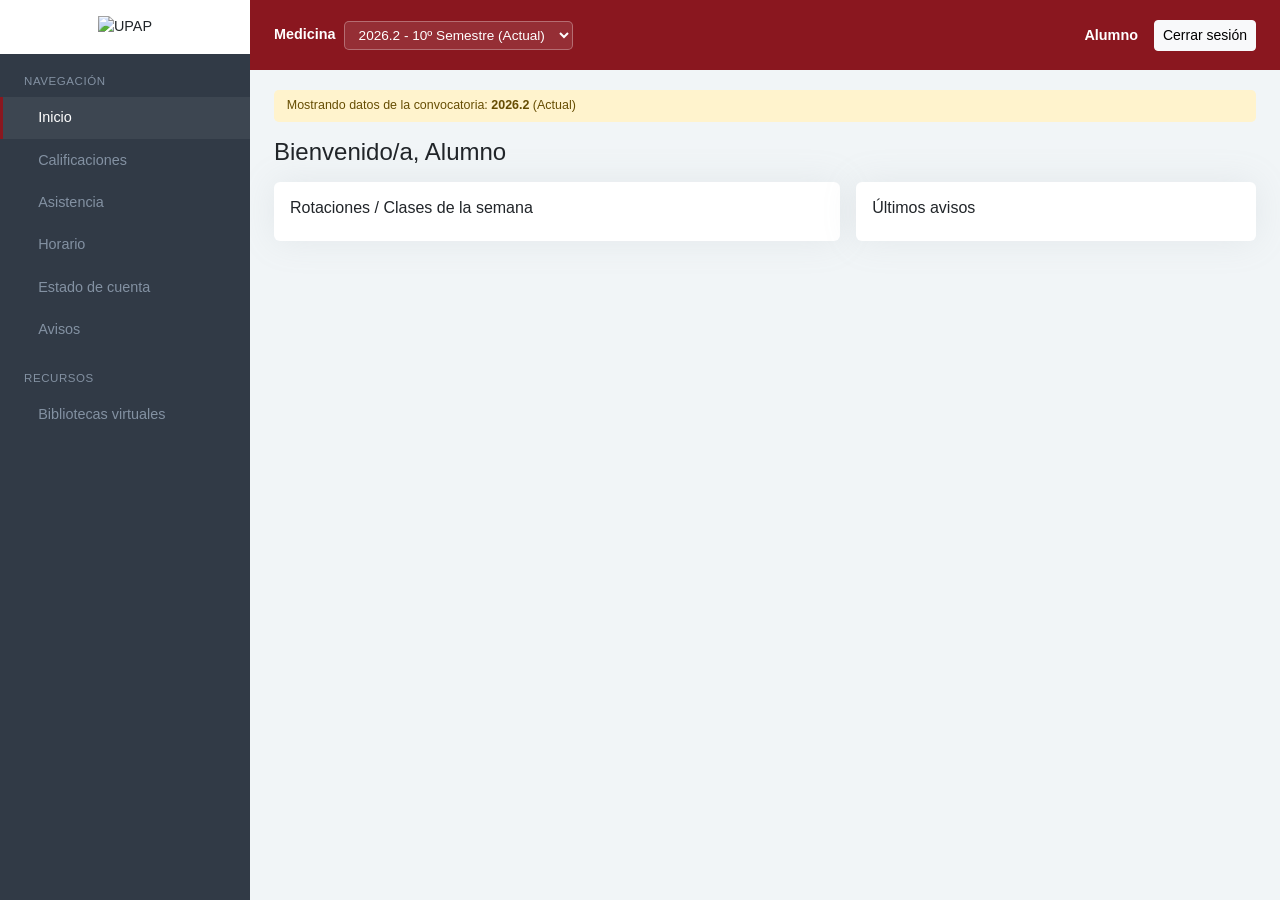
==== alumno.html @ 8f39eaea "first commit" ====
<!DOCTYPE html>
<html lang="es">
<head>
<meta charset="UTF-8">
<meta name="viewport" content="width=device-width, initial-scale=1">
<title>Intranet UPAP | Alumno - Historial Académico</title>
<link href="https://cdn.jsdelivr.net/npm/bootstrap@5.3.2/dist/css/bootstrap.min.css" rel="stylesheet">
<link href="https://cdn.jsdelivr.net/npm/@mdi/font@7.4.47/css/materialdesignicons.min.css" rel="stylesheet">
<script src="https://cdn.jsdelivr.net/npm/@supabase/supabase-js@2"></script>
<style>
:root{--upap:#8a171f;--upap-d:#6a1118;--side:#313a46;--side-t:#8391a2;--bg:#f1f5f7}
body{background:var(--bg);font-family:'Segoe UI',Tahoma,sans-serif;font-size:.9rem}
#side{position:fixed;inset:0 auto 0 0;width:250px;background:var(--side);overflow-y:auto;z-index:1030;transition:transform .2s}
#side .brand{padding:1rem 1.5rem;background:#fff;text-align:center}
#side .brand img{height:44px}
#side .menu-title{color:#8391a2;font-size:.72rem;padding:1.2rem 1.5rem .4rem;text-transform:uppercase;letter-spacing:.05em}
#side a.nav-link{color:var(--side-t);padding:.65rem 1.5rem;display:flex;gap:.7rem;align-items:center;border-left:3px solid transparent}
#side a.nav-link:hover{color:#fff}
#side a.nav-link.active{color:#fff;background:rgba(255,255,255,.06);border-left-color:var(--upap)}
#top{position:fixed;top:0;left:250px;right:0;height:70px;background:var(--upap);z-index:1020;display:flex;align-items:center;padding:0 1.5rem;color:#fff}
#top .btn-link{color:#fff}
main{margin-left:250px;padding:90px 1.5rem 2rem}
.card{border:0;box-shadow:0 0 35px rgba(154,161,171,.15)}
.stat i{font-size:1.9rem;color:var(--upap)}
.stat .n{font-size:1.6rem;font-weight:600}
.view{display:none}.view.on{display:block}
.table thead th{background:#f1f5f7;font-weight:600;white-space:nowrap}
.badge-ok{background:#0acf97}.badge-no{background:#fa5c7c}.badge-wait{background:#ffbc00;color:#313a46}.badge-info{background:#39afd1}
.btn-upap{background:var(--upap);border-color:var(--upap);color:#fff}.btn-upap:hover{background:var(--upap-d);color:#fff}
.tt{min-width:120px}
.ribbon{background:#fff3cd;color:#664d03;border-radius:.3rem;padding:.4rem .8rem;font-size:.78rem}
.sel-conv { background: rgba(255,255,255,0.1); border: 1px solid rgba(255,255,255,0.3); color: #fff; border-radius: 5px; padding: 5px 10px; font-size: 0.85rem; outline: none;}
.sel-conv option { color: #333; }
@media(max-width:991px){#side{transform:translateX(-100%)}#side.open{transform:none}#top,main{left:0;margin-left:0}}
</style>
</head>
<body>
<aside id="side">
  <div class="brand"><img src="https://intranet.upap.edu.py/assets/images/logo.png" alt="UPAP"></div>
  <div class="menu-title">Navegación</div>
  <nav class="nav flex-column">
    <a class="nav-link active" data-v="inicio" href="#inicio"><i class="mdi mdi-view-dashboard-outline"></i>Inicio</a>
    <a class="nav-link" data-v="calificaciones" href="#calificaciones"><i class="mdi mdi-school-outline"></i>Calificaciones</a>
    <a class="nav-link" data-v="asistencia" href="#asistencia"><i class="mdi mdi-calendar-check-outline"></i>Asistencia</a>
    <a class="nav-link" data-v="horario" href="#horario"><i class="mdi mdi-clock-outline"></i>Horario</a>
    <a class="nav-link" data-v="cuenta" href="#cuenta"><i class="mdi mdi-cash-multiple"></i>Estado de cuenta</a>
    <a class="nav-link" data-v="avisos" href="#avisos"><i class="mdi mdi-bell-outline"></i>Avisos</a>
    <div class="menu-title">Recursos</div>
    <a class="nav-link" href="https://cicco.org.py/" target="_blank"><i class="mdi mdi-book-open-variant"></i>Bibliotecas virtuales</a>
  </nav>
</aside>

<header id="top">
  <button class="btn btn-link d-lg-none me-2" id="burger"><i class="mdi mdi-menu fs-3"></i></button>
  
  <!-- SELETOR DE CONVOCATÓRIA (DO 1º AO 10º PERÍODO) -->
  <div class="d-flex align-items-center gap-2">
    <span class="fw-semibold d-none d-md-inline">Medicina</span>
    <select id="selectConvocatoria" class="sel-conv">
      <option value="2026.2" selected>2026.2 - 10º Semestre (Actual)</option>
      <option value="2026.1">2026.1 - 9º Semestre</option>
      <option value="2025.2">2025.2 - 8º Semestre</option>
      <option value="2025.1">2025.1 - 7º Semestre</option>
      <option value="2024.2">2024.2 - 6º Semestre</option>
      <option value="2024.1">2024.1 - 5º Semestre</option>
      <option value="2023.2">2023.2 - 4º Semestre</option>
      <option value="2023.1">2023.1 - 3º Semestre</option>
      <option value="2022.2">2022.2 - 2º Semestre</option>
      <option value="2022.1">2022.1 - 1º Semestre</option>
    </select>
  </div>

  <div class="ms-auto d-flex align-items-center gap-3">
    <span class="text-end lh-sm"><b id="uName">Alumno</b><br><small id="uCi" class="opacity-75"></small></span>
    <button class="btn btn-light btn-sm" id="logout"><i class="mdi mdi-logout"></i> Cerrar sesión</button>
  </div>
</header>

<main>
  <div class="ribbon mb-3" id="ribbonPeriodo"><i class="mdi mdi-information-outline"></i> Mostrando datos de la convocatoria: <b>2026.2</b> (Actual)</div>

  <section id="v-inicio" class="view on">
    <h4 class="mb-3">Bienvenido/a, <span class="uFirst">Alumno</span></h4>
    <div class="row g-3 mb-3" id="stats"></div>
    <div class="row g-3">
      <div class="col-lg-7"><div class="card"><div class="card-body"><h6>Rotaciones / Clases de la semana</h6><div id="hoy"></div></div></div></div>
      <div class="col-lg-5"><div class="card"><div class="card-body"><h6>Últimos avisos</h6><div id="avisosMini"></div></div></div></div>
    </div>
  </section>

  <section id="v-calificaciones" class="view">
    <div class="card"><div class="card-body">
      <h5>Calificaciones</h5>
      <p class="text-muted small">El presente informe es para uso interno de la institución, no tiene valor para terceros.</p>
      <div class="d-flex justify-content-between mb-2 flex-wrap gap-2">
        <label class="small">Mostrar <select id="calLen" class="form-select form-select-sm d-inline-block w-auto"><option>5</option><option selected>10</option><option>25</option></select> registros</label>
        <label class="small">Buscar: <input id="calQ" class="form-control form-control-sm d-inline-block w-auto"></label>
      </div>
      <div class="table-responsive"><table class="table table-hover align-middle mb-2">
        <thead><tr><th>Materia</th><th>Fecha</th><th>Asistencia</th><th>Nota</th><th>Tipo</th></tr></thead>
        <tbody id="calBody"></tbody></table></div>
      <div class="d-flex justify-content-between align-items-center"><small id="calInfo" class="text-muted"></small><div class="btn-group btn-group-sm" id="calPag"></div></div>
    </div></div>
  </section>

  <section id="v-asistencia" class="view">
    <div class="card"><div class="card-body"><h5>Asistencia a Prácticas</h5>
      <div id="asis"></div></div></div>
  </section>

  <section id="v-horario" class="view">
    <div class="card"><div class="card-body"><h5>Horario de Clases</h5>
      <div class="table-responsive"><table class="table table-bordered text-center align-middle">
        <thead><tr><th>Hora</th><th>Lunes</th><th>Martes</th><th>Miércoles</th><th>Jueves</th><th>Viernes</th></tr></thead>
        <tbody id="horBody"></tbody></table></div></div></div>
  </section>

  <section id="v-cuenta" class="view">
    <div class="card"><div class="card-body"><h5>Estado de cuenta</h5>
      <div class="row g-3 mb-3" id="ctaStats"></div>
      <div class="table-responsive"><table class="table table-hover align-middle">
        <thead><tr><th>Concepto</th><th>Vencimiento</th><th class="text-end">Importe (Gs.)</th><th>Estado</th></tr></thead>
        <tbody id="ctaBody"></tbody></table></div></div></div>
  </section>

  <section id="v-avisos" class="view">
    <div class="card"><div class="card-body"><h5>Avisos y Comunicados</h5><div id="avisosFull"></div></div></div>
  </section>
</main>

<script>
/* ---- Sesión ---- */
const sb = window.supabase.createClient(
  'https://udmogmypguwszgnxuyys.supabase.co', 
  'sb_publishable_nxP2KnttwCmuNIm0ObEqRQ_Q9zdy0a_'
);

/* =====================================================================
   HISTORIAL ACADÉMICO COMPLETO (1º AO 10º PERÍODO)
   ===================================================================== */
const DB = {
  '2026.2': { // 10º Semestre (Atual)
    cal: [['Clínica Médica III','2026-09-10',100,5,'Ordinario'],['Clínica Quirúrgica III','2026-09-15',95,4,'Ordinario'],['Pediatría II','2026-09-20',88,5,'Ordinario'],['Oncología II','2026-09-22',92,4,'Ordinario'],['Medicina Tropical','2026-10-02',85,3,'Ordinario']],
    asis: [['Clínica Médica III', 96],['Clínica Quirúrgica III', 91],['Pediatría II', 84],['Oncología II', 88]],
    hor: {'07:00':['Rotación: Clínica Médica','Rotación: Cirugía','Rotación: Pediatría','Rotación: Clínica Médica','Libre'],'10:00':['Clases Teóricas','Oncología II','Medicina Tropical','Oftalmología II','Seminario'],'14:00':['Libre','Práctica Hospitalaria','Libre','Práctica Hospitalaria','Libre']},
    cta: [['Matrícula 5º Año','2026-08-05',1500000,'Pagado'],['Cuota 1','2026-09-10',2000000,'Pagado'],['Cuota 2','2026-10-10',2000000,'Pendiente']],
    avisos: [['Inscripción para el Internado (6º Año)','2026-10-15','El período de solicitud comienza la próxima semana.'],['Vencimiento de Cuota 2','2026-10-10','Recordá regularizar tu pago.']]
  },
  '2026.1': { // 9º Semestre
    cal: [['Fisiopatología Médica IV','2026-03-10',100,4,'Ordinario'],['Radiología e Imagen II','2026-04-15',95,5,'Ordinario'],['Anatomía Patológica III','2026-05-05',90,3,'Ordinario'],['Salud Materno Infantil III','2026-06-20',85,4,'Ordinario']],
    asis: [['Fisiopatología IV', 95],['Radiología II', 100],['Anatomía Patológica III', 82],['Salud Materno Infantil III', 78]],
    hor: {'08:00':['Fisiopatología IV','Radiología II','Anatomía Patológica','Fisiopatología IV','Libre'],'11:00':['Salud Materno Infantil','','Salud Materno Infantil','','Patología Quirúrgica']},
    cta: [['Matrícula 5º Año','2026-02-05',1500000,'Pagado'],['Cuota 1','2026-03-10',2000000,'Pagado'],['Cuota 2','2026-04-10',2000000,'Pagado']],
    avisos: [['Cierre de Actas 2026.1','2026-06-30','Las notas finales ya fueron cargadas.'],['Exámenes Finales','2026-06-25','Consultar calendario.']]
  },
  '2025.2': { // 8º Semestre
    cal: [['Farmacología III','2025-09-10',100,5,'Ordinario'],['Fisiopatología Médica I','2025-10-15',95,4,'Ordinario'],['Radiología e Imagen I','2025-11-05',92,5,'Ordinario'],['Anatomía Patológica I','2025-11-10',88,2,'Ordinario'],['Anatomía Patológica I','2025-12-01',88,4,'Extraordinario']],
    asis: [['Farmacología III', 100],['Fisiopatología I', 92],['Radiología I', 90],['Anatomía Patológica I', 85]],
    hor: {'07:00':['Farmacología III','Fisiopatología I','Radiología I','Farmacología III','Libre'],'09:00':['Anatomía Patológica I','','Anatomía Patológica I','','Fisiopatología I']},
    cta: [['Matrícula 4º Año','2025-07-05',1400000,'Pagado'],['Cuota 1','2025-08-10',1800000,'Pagado'],['Cuota 2','2025-09-10',1800000,'Pagado'],['Cuota 3','2025-10-10',1800000,'Pagado'],['Cuota 4','2025-11-10',1800000,'Pagado']],
    avisos: [['Bienvenidos al 4º Año','2025-07-20','Inicio de clases del nuevo año académico.']]
  },
  '2025.1': { // 7º Semestre
    cal: [['Semiología Médica IV','2025-03-10',100,5,'Ordinario'],['Fisiopatología Médica II','2025-04-15',95,4,'Ordinario'],['Anatomía Patológica II','2025-05-05',92,4,'Ordinario'],['Patología Quirúrgica I','2025-06-10',88,4,'Ordinario']],
    asis: [['Semiología IV', 100],['Fisiopatología II', 92],['Anatomía Patológica II', 90],['Patología Quirúrgica I', 85]],
    hor: {'07:00':['Semiología IV','Fisiopatología II','Anatomía Patológica II','Patología Quirúrgica I','Libre'],'10:00':['','Semiología IV','','Semiología IV','']},
    cta: [['Matrícula 4º Año','2025-02-05',1400000,'Pagado'],['Cuota 1','2025-03-10',1800000,'Pagado'],['Cuota 2','2025-04-10',1800000,'Pagado'],['Cuota 3','2025-05-10',1800000,'Pagado'],['Cuota 4','2025-06-10',1800000,'Pagado']],
    avisos: [['Inicio de semestre','2025-02-20','Cronograma de evaluaciones disponible.']]
  },
  '2024.2': { // 6º Semestre
    cal: [['Semiología Médica I','2024-09-10',100,5,'Ordinario'],['Farmacología I','2024-10-15',95,4,'Ordinario'],['Radiología General','2024-11-05',92,4,'Ordinario'],['Microbiología IV','2024-11-20',88,4,'Ordinario']],
    asis: [['Semiología I', 98],['Farmacología I', 94],['Radiología General', 88],['Microbiología IV', 80]],
    hor: {'08:00':['Semiología I','Farmacología I','Radiología General','Microbiología IV','Libre'],'11:00':['','Semiología I','','Farmacología I','']},
    cta: [['Matrícula 3º Año','2024-07-05',1300000,'Pagado'],['Cuota 1','2024-08-10',1700000,'Pagado'],['Cuota 2','2024-09-10',1700000,'Pagado'],['Cuota 3','2024-10-10',1700000,'Pagado']],
    avisos: [['Prácticas Hospitalarias','2024-08-15','Asignación de guardias en el Hospital de Clínicas.']]
  },
  '2024.1': { // 5º Semestre
    cal: [['Fisiología Humana V','2024-03-10',100,4,'Ordinario'],['Bioquímica II','2024-04-15',95,5,'Ordinario'],['Fisioterapia II','2024-05-05',92,4,'Ordinario'],['Historia de la Medicina','2024-06-10',100,5,'Ordinario']],
    asis: [['Fisiología V', 95],['Bioquímica II', 90],['Fisioterapia II', 92],['Historia de la Medicina', 100]],
    hor: {'07:00':['Fisiología V','Bioquímica II','Fisioterapia II','Historia de la Medicina','Libre'],'09:00':['','Fisiología V','','Bioquímica II','']},
    cta: [['Matrícula 3º Año','2024-02-05',1300000,'Pagado'],['Cuota 1','2024-03-10',1700000,'Pagado'],['Cuota 2','2024-04-10',1700000,'Pagado'],['Cuota 3','2024-05-10',1700000,'Pagado']],
    avisos: [['Bienvenidos al 3º Año','2024-02-20','Inicio de clases.']]
  },
  '2023.2': { // 4º Semestre
    cal: [['Microbiología IV','2023-09-10',100,4,'Ordinario'],['Fisiología Humana IV','2023-10-15',95,5,'Ordinario'],['Biofísica II','2023-11-05',92,4,'Ordinario'],['Medicina Familiar','2023-11-20',88,4,'Ordinario']],
    asis: [['Microbiología IV', 100],['Fisiología IV', 92],['Biofísica II', 88],['Medicina Familiar', 95]],
    hor: {'08:00':['Microbiología IV','Fisiología IV','Biofísica II','Medicina Familiar','Libre'],'10:00':['','Microbiología IV','','Fisiología IV','']},
    cta: [['Matrícula 2º Año','2023-07-05',1200000,'Pagado'],['Cuota 1','2023-08-10',1600000,'Pagado'],['Cuota 2','2023-09-10',1600000,'Pagado'],['Cuota 3','2023-10-10',1600000,'Pagado']],
    avisos: [['Actualización de datos','2023-08-01','Completar formulario de salud.']]
  },
  '2023.1': { // 3º Semestre
    cal: [['Anatomía Humana III','2023-03-10',100,5,'Ordinario'],['Histología IV','2023-04-15',95,4,'Ordinario'],['Bioquímica I','2023-05-05',92,4,'Ordinario'],['Fisiología Humana I','2023-06-10',88,3,'Ordinario']],
    asis: [['Anatomía III', 95],['Histología IV', 90],['Bioquímica I', 85],['Fisiología I', 88]],
    hor: {'07:00':['Anatomía III','Histología IV','Bioquímica I','Fisiología I','Libre'],'09:00':['','Anatomía III','','Histología IV','']},
    cta: [['Matrícula 2º Año','2023-02-05',1200000,'Pagado'],['Cuota 1','2023-03-10',1600000,'Pagado'],['Cuota 2','2023-04-10',1600000,'Pagado'],['Cuota 3','2023-05-10',1600000,'Pagado']],
    avisos: [['Inicio del 2º Año','2023-02-20','Bienvenidos.']]
  },
  '2022.2': { // 2º Semestre
    cal: [['Anatomía Humana II','2022-09-10',100,4,'Ordinario'],['Histología II','2022-10-15',95,5,'Ordinario'],['Química General II','2022-11-05',92,4,'Ordinario'],['Psicología General','2022-11-20',100,5,'Ordinario']],
    asis: [['Anatomía II', 90],['Histología II', 95],['Química II', 88],['Psicología', 100]],
    hor: {'08:00':['Anatomía II','Histología II','Química II','Psicología','Libre'],'10:00':['','Anatomía II','','Histología II','']},
    cta: [['Matrícula 1º Año','2022-07-05',1000000,'Pagado'],['Cuota 1','2022-08-10',1500000,'Pagado'],['Cuota 2','2022-09-10',1500000,'Pagado'],['Cuota 3','2022-10-10',1500000,'Pagado']],
    avisos: [['Resultados Primer Semestre','2022-07-15','Consultar calificaciones.']]
  },
  '2022.1': { // 1º Semestre
    cal: [['Anatomía Humana I','2022-03-10',100,4,'Ordinario'],['Histología I','2022-04-15',95,4,'Ordinario'],['Química General I','2022-05-05',92,3,'Ordinario'],['Metodología de la Investigación','2022-06-10',100,5,'Ordinario']],
    asis: [['Anatomía I', 95],['Histología I', 90],['Química I', 80],['Metodología', 100]],
    hor: {'07:00':['Anatomía I','Histología I','Química I','Metodología','Libre'],'09:00':['','Anatomía I','','Histología I','']},
    cta: [['Matrícula 1º Año','2022-02-05',1000000,'Pagado'],['Cuota 1','2022-03-10',1500000,'Pagado'],['Cuota 2','2022-04-10',1500000,'Pagado'],['Cuota 3','2022-05-10',1500000,'Pagado']],
    avisos: [['Bienvenidos a la UPAP','2022-02-20','Inicio de clases para la carrera de Medicina.']]
  }
};

let currentData = DB['2026.2']; // Começa no período atual
const fmt=n=>n.toLocaleString('es-PY'), fd=d=>d.split('-').reverse().join('/');
const $=id=>document.getElementById(id);

/* ---- Navegação ---- */
function show(v){
  if(!document.getElementById('v-'+v)) v='inicio';
  document.querySelectorAll('.view').forEach(e=>e.classList.toggle('on',e.id==='v-'+v));
  document.querySelectorAll('#side a[data-v]').forEach(a=>a.classList.toggle('active',a.dataset.v===v));
  $('side').classList.remove('open');
}
window.addEventListener('hashchange',()=>show(location.hash.slice(1)));
$('burger').onclick=()=>$('side').classList.toggle('open');

/* ---- Renderizações Dinâmicas ---- */
let page=1;
function renderCal(){
  const q=$('calQ').value.toLowerCase(), len=+$('calLen').value;
  const rows=currentData.cal.filter(r=>r[0].toLowerCase().includes(q));
  const pages=Math.max(1,Math.ceil(rows.length/len)); page=Math.min(page,pages);
  const s=(page-1)*len, cur=rows.slice(s,s+len);
  $('calBody').innerHTML=cur.map(r=>`<tr><td>${r[0]}</td><td>${fd(r[1])}</td><td>${r[2]}%</td>
    <td><span class="badge ${r[3]>=2?'badge-ok':'badge-no'}">${r[3]}</span></td><td>${r[4]}</td></tr>`).join('')
    ||'<tr><td colspan="5" class="text-center text-muted">Sin resultados</td></tr>';
  $('calInfo').textContent=`Mostrando ${rows.length?s+1:0} a ${s+cur.length} de ${rows.length} registros`;
  $('calPag').innerHTML=Array.from({length:pages},(_,i)=>`<button class="btn ${i+1===page?'btn-upap':'btn-outline-secondary'}" data-p="${i+1}">${i+1}</button>`).join('');
  $('calPag').querySelectorAll('button').forEach(b=>b.onclick=()=>{page=+b.dataset.p;renderCal()});
}

function renderAll() {
  // 1. Stats e Início
  const prom = currentData.cal.length ? (currentData.cal.reduce((a,r)=>a+r[3],0)/currentData.cal.length).toFixed(1) : '0.0';
  const asi = currentData.asis.length ? Math.round(currentData.asis.reduce((a,r)=>a+r[1],0)/currentData.asis.length) : 0;
  const pend = currentData.cta.filter(r=>r[3]==='Pendiente').reduce((a,r)=>a+r[2],0);
  
  const st=(i,n,l)=>`<div class="col-6 col-lg-3"><div class="card stat"><div class="card-body d-flex align-items-center gap-3"><i class="mdi ${i}"></i><div><div class="n">${n}</div><div class="text-muted small">${l}</div></div></div></div></div>`;
  $('stats').innerHTML=st('mdi-star-outline',prom,'Promedio')+st('mdi-calendar-check-outline',asi+'%','Asistencia')+st('mdi-book-education-outline',currentData.asis.length,'Materias')+st('mdi-cash',fmt(pend),'Saldo pendiente');
  
  $('hoy').innerHTML=Object.entries(currentData.hor).map(([h,d])=>d[0]&&d[0]!=='Libre'?`<div class="d-flex gap-3 py-2 border-bottom"><b class="tt">${h}</b><span>${d[0]}</span></div>`:'').join('');
  $('avisosMini').innerHTML=currentData.avisos.slice(0,2).map(a=>`<div class="mb-2"><b>${a[0]}</b><br><small class="text-muted">${fd(a[1])}</small></div>`).join('');
  
  // 2. Asistencia
  $('asis').innerHTML=currentData.asis.map(([m,p])=>`<div class="mb-3"><div class="d-flex justify-content-between"><span>${m}</span><b>${p}%</b></div>
    <div class="progress" style="height:8px"><div class="progress-bar ${p<75?'bg-danger':'bg-success'}" style="width:${p}%"></div></div></div>`).join('');
  
  // 3. Horário
  $('horBody').innerHTML=Object.entries(currentData.hor).map(([h,d])=>`<tr><th>${h}</th>${d.map(x=>`<td>${x||'<span class="text-muted">-</span>'}</td>`).join('')}</tr>`).join('');
  
  // 4. Conta
  const tot=currentData.cta.reduce((a,r)=>a+r[2],0), pag=tot-pend;
  $('ctaStats').innerHTML=st('mdi-cash-check',fmt(pag),'Pagado (Gs.)')+st('mdi-cash-clock',fmt(pend),'Pendiente (Gs.)');
  $('ctaBody').innerHTML=currentData.cta.map(r=>`<tr><td>${r[0]}</td><td>${fd(r[1])}</td><td class="text-end">${fmt(r[2])}</td>
    <td><span class="badge ${r[3]==='Pagado'?'badge-ok':'badge-wait'}">${r[3]}</span></td></tr>`).join('');
    
  // 5. Avisos
  $('avisosFull').innerHTML=currentData.avisos.map(a=>`<div class="border-bottom py-3"><b>${a[0]}</b> <small class="text-muted ms-2">${fd(a[1])}</small><p class="mb-0">${a[2]}</p></div>`).join('');
  
  // 6. Calificações
  renderCal();
}

/* ---- Eventos ---- */
$('calQ').oninput=()=>{page=1;renderCal()};$('calLen').onchange=()=>{page=1;renderCal()};

// Evento do Seletor de Convocatória
$('selectConvocatoria').onchange = (e) => {
  const periodo = e.target.value;
  currentData = DB[periodo];
  
  // Atualiza a faixa de aviso amarela
  const isCurrent = periodo === '2026.2';
  $('ribbonPeriodo').innerHTML = `<i class="mdi mdi-information-outline"></i> Mostrando datos de la convocatoria: <b>${periodo}</b> ${isCurrent ? '(Actual)' : '(Histórico)'}`;
  
  // Re-renderiza todos os dados
  renderAll();
};

/* ---- Inicialização ---- */
(async()=>{
  try{
    const {data:{session}}=await sb.auth.getSession();
    if(!session){location.replace('index.html');return;}
    const ci=(session.user.email||'').split('@')[0];
    $('uCi').textContent='CI '+ci; $('uName').textContent='Alumno '+ci;
    document.querySelectorAll('.uFirst').forEach(e=>e.textContent='alumno/a');
    
    renderAll();
    show(location.hash.slice(1));
  }catch(e){location.replace('index.html');}
})();
$('logout').onclick=async()=>{await sb.auth.signOut();location.replace('index.html');};
</script>
</body>
</html>
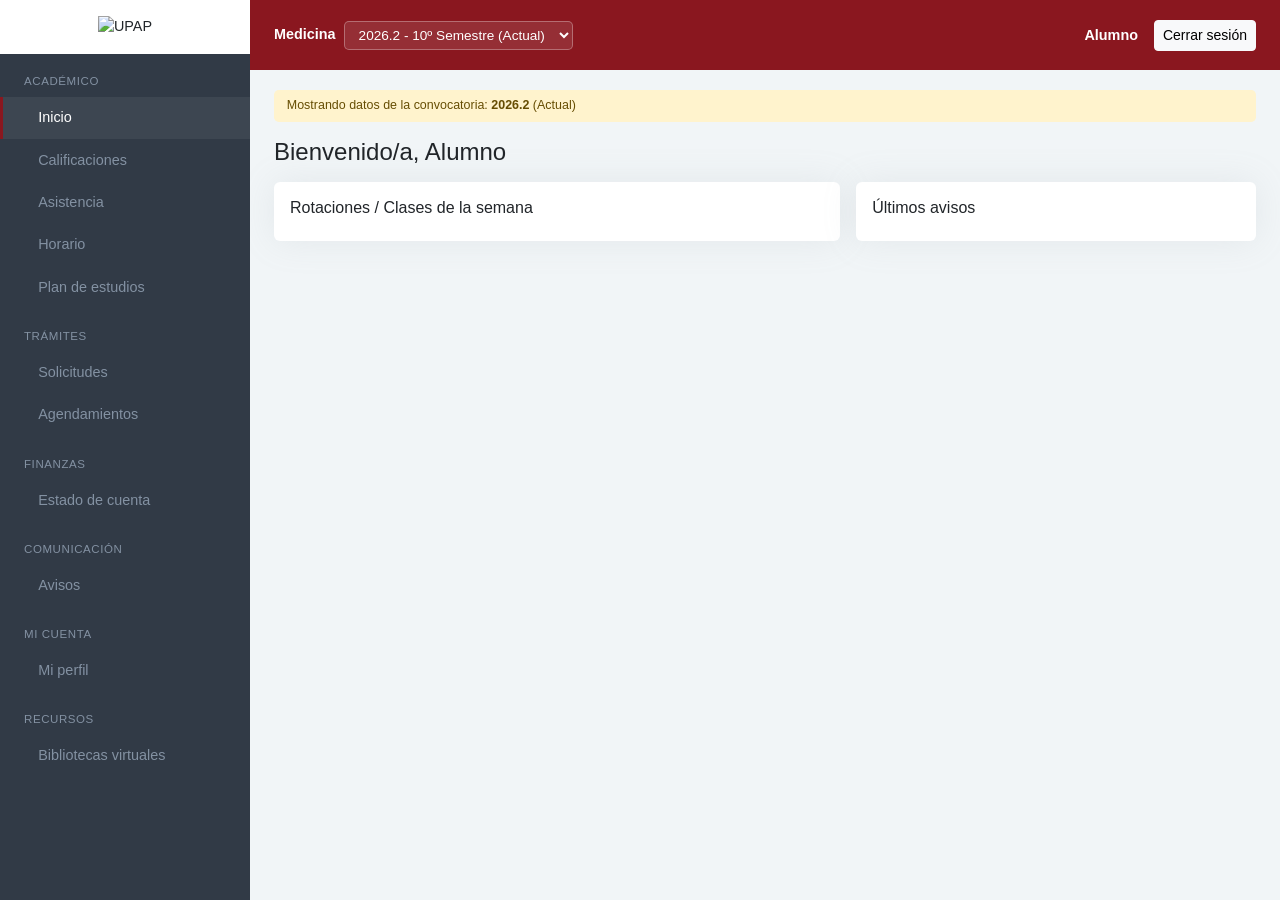
==== commit 19a27c50: "atualização" ====
--- a/alumno.html
+++ b/alumno.html
@@ -28,24 +28,53 @@
 .badge-ok{background:#0acf97}.badge-no{background:#fa5c7c}.badge-wait{background:#ffbc00;color:#313a46}.badge-info{background:#39afd1}
 .btn-upap{background:var(--upap);border-color:var(--upap);color:#fff}.btn-upap:hover{background:var(--upap-d);color:#fff}
 .tt{min-width:120px}
+.table td small{font-size:.75rem}
 .ribbon{background:#fff3cd;color:#664d03;border-radius:.3rem;padding:.4rem .8rem;font-size:.78rem}
 .sel-conv { background: rgba(255,255,255,0.1); border: 1px solid rgba(255,255,255,0.3); color: #fff; border-radius: 5px; padding: 5px 10px; font-size: 0.85rem; outline: none;}
 .sel-conv option { color: #333; }
-@media(max-width:991px){#side{transform:translateX(-100%)}#side.open{transform:none}#top,main{left:0;margin-left:0}}
+#side .btn-close{position:absolute;top:50%;right:1rem;transform:translateY(-50%)}
+.side-user{background:rgba(255,255,255,.06);padding:.7rem 1.5rem;color:#fff;line-height:1.3}
+.side-user small{display:block;color:var(--side-t)}
+#backdrop{position:fixed;inset:0;background:rgba(0,0,0,.5);z-index:1025;display:none}
+body.side-open #backdrop{display:block}
+.sel-wrap{min-width:0;flex:1}.sel-conv{max-width:100%;text-overflow:ellipsis}
+.stat .n{white-space:nowrap}
+tr[data-sol]{cursor:pointer}
+a.list-group-item-action b{color:var(--upap)}
+@media(max-width:991px){
+ #side{transform:translateX(-100%);box-shadow:none}#side.open{transform:none;box-shadow:0 0 40px rgba(0,0,0,.4)}
+ #top,main{left:0;margin-left:0}#top{padding:0 .75rem;gap:.5rem}
+ main{padding:84px .85rem 1.5rem}
+}
+@media(max-width:575px){
+ .stat .card-body{padding:.75rem;gap:.5rem!important}.stat i{font-size:1.4rem}
+ .stat .n{font-size:1.1rem}.stat .small{font-size:.72rem}
+ h4{font-size:1.2rem}.card-body{padding:1rem}
+}
 </style>
 </head>
 <body>
+<div id="backdrop"></div>
 <aside id="side">
-  <div class="brand"><img src="https://intranet.upap.edu.py/assets/images/logo.png" alt="UPAP"></div>
-  <div class="menu-title">Navegación</div>
+  <div class="brand position-relative"><img src="https://intranet.upap.edu.py/assets/images/logo.png" alt="UPAP"><button type="button" class="btn-close d-lg-none" id="closeSide" aria-label="Cerrar menú"></button></div>
+  <div class="side-user d-lg-none"><b id="uName2">Alumno</b><small id="uCi2"></small></div>
   <nav class="nav flex-column">
+  <div class="menu-title">Académico</div>
     <a class="nav-link active" data-v="inicio" href="#inicio"><i class="mdi mdi-view-dashboard-outline"></i>Inicio</a>
     <a class="nav-link" data-v="calificaciones" href="#calificaciones"><i class="mdi mdi-school-outline"></i>Calificaciones</a>
     <a class="nav-link" data-v="asistencia" href="#asistencia"><i class="mdi mdi-calendar-check-outline"></i>Asistencia</a>
     <a class="nav-link" data-v="horario" href="#horario"><i class="mdi mdi-clock-outline"></i>Horario</a>
+    <a class="nav-link" data-v="plan" href="#plan"><i class="mdi mdi-timeline-check-outline"></i>Plan de estudios</a>
+  <div class="menu-title">Trámites</div>
+    <a class="nav-link" data-v="solicitudes" href="#solicitudes"><i class="mdi mdi-file-document-edit-outline"></i>Solicitudes</a>
+    <a class="nav-link" data-v="agenda" href="#agenda"><i class="mdi mdi-calendar-clock-outline"></i>Agendamientos</a>
+  <div class="menu-title">Finanzas</div>
     <a class="nav-link" data-v="cuenta" href="#cuenta"><i class="mdi mdi-cash-multiple"></i>Estado de cuenta</a>
+  <div class="menu-title">Comunicación</div>
     <a class="nav-link" data-v="avisos" href="#avisos"><i class="mdi mdi-bell-outline"></i>Avisos</a>
-    <div class="menu-title">Recursos</div>
+  <div class="menu-title">Mi cuenta</div>
+    <a class="nav-link" data-v="perfil" href="#perfil"><i class="mdi mdi-account-circle-outline"></i>Mi perfil</a>
+  <div class="menu-title">Recursos</div>
     <a class="nav-link" href="https://cicco.org.py/" target="_blank"><i class="mdi mdi-book-open-variant"></i>Bibliotecas virtuales</a>
   </nav>
 </aside>
@@ -54,7 +83,7 @@
   <button class="btn btn-link d-lg-none me-2" id="burger"><i class="mdi mdi-menu fs-3"></i></button>
   
   <!-- SELETOR DE CONVOCATÓRIA (DO 1º AO 10º PERÍODO) -->
-  <div class="d-flex align-items-center gap-2">
+  <div class="d-flex align-items-center gap-2 sel-wrap">
     <span class="fw-semibold d-none d-md-inline">Medicina</span>
     <select id="selectConvocatoria" class="sel-conv">
       <option value="2026.2" selected>2026.2 - 10º Semestre (Actual)</option>
@@ -70,9 +99,9 @@
     </select>
   </div>
 
-  <div class="ms-auto d-flex align-items-center gap-3">
-    <span class="text-end lh-sm"><b id="uName">Alumno</b><br><small id="uCi" class="opacity-75"></small></span>
-    <button class="btn btn-light btn-sm" id="logout"><i class="mdi mdi-logout"></i> Cerrar sesión</button>
+  <div class="ms-auto d-flex align-items-center gap-3 flex-shrink-0">
+    <span class="text-end lh-sm d-none d-lg-block"><b id="uName">Alumno</b><br><small id="uCi" class="opacity-75"></small></span>
+    <button class="btn btn-light btn-sm" id="logout" aria-label="Cerrar sesión"><i class="mdi mdi-logout"></i><span class="d-none d-sm-inline"> Cerrar sesión</span></button>
   </div>
 </header>
 
@@ -97,8 +126,9 @@
         <label class="small">Buscar: <input id="calQ" class="form-control form-control-sm d-inline-block w-auto"></label>
       </div>
       <div class="table-responsive"><table class="table table-hover align-middle mb-2">
-        <thead><tr><th>Materia</th><th>Fecha</th><th>Asistencia</th><th>Nota</th><th>Tipo</th></tr></thead>
+        <thead><tr><th>Materia / Profesor</th><th>Asist.</th><th>1er Parcial</th><th>2º Parcial</th><th>Recuperatorio</th><th>Final Ordinario</th><th>Complementario</th><th>Fecha</th><th>Nota</th><th>Situación</th></tr></thead>
         <tbody id="calBody"></tbody></table></div>
+      <p class="text-muted small mb-2">Escala: 1 (0-59%), 2 (60-70%), 3 (71-80%), 4 (81-90%), 5 (91-100%). Nota final = 40% parciales + 60% final. El recuperatorio reemplaza al parcial con puntaje menor a 60; el complementario reemplaza al final ordinario reprobado.</p>
       <div class="d-flex justify-content-between align-items-center"><small id="calInfo" class="text-muted"></small><div class="btn-group btn-group-sm" id="calPag"></div></div>
     </div></div>
   </section>
@@ -119,14 +149,61 @@
     <div class="card"><div class="card-body"><h5>Estado de cuenta</h5>
       <div class="row g-3 mb-3" id="ctaStats"></div>
       <div class="table-responsive"><table class="table table-hover align-middle">
-        <thead><tr><th>Concepto</th><th>Vencimiento</th><th class="text-end">Importe (Gs.)</th><th>Estado</th></tr></thead>
+        <thead><tr><th>Concepto</th><th>Vencimiento</th><th class="text-end">Importe (Gs.)</th><th>Fecha de pago</th><th>Estado</th></tr></thead>
         <tbody id="ctaBody"></tbody></table></div></div></div>
   </section>
 
   <section id="v-avisos" class="view">
     <div class="card"><div class="card-body"><h5>Avisos y Comunicados</h5><div id="avisosFull"></div></div></div>
   </section>
+
+  <section id="v-solicitudes" class="view"><div class="row g-3">
+    <div class="col-lg-5"><div class="card"><div class="card-body">
+      <h5>Nueva solicitud</h5>
+      <div class="mb-2"><label class="form-label" for="solTipo">Tipo de solicitud</label><select id="solTipo" class="form-select"></select></div>
+      <div class="small text-muted mb-2" id="solInfo"></div>
+      <div class="mb-2" id="solMatBox"><label class="form-label" for="solMat">Materia</label><select id="solMat" class="form-select"></select></div>
+      <div class="mb-3"><label class="form-label" for="solObs">Motivo u observación</label><textarea id="solObs" rows="3" class="form-control"></textarea></div>
+      <div id="solMsg"></div>
+      <button class="btn btn-upap w-100" id="solEnviar">Enviar solicitud</button>
+    </div></div></div>
+    <div class="col-lg-7"><div class="card"><div class="card-body">
+      <h5>Mis solicitudes</h5><p class="text-muted small">Tocá una solicitud para ver el detalle.</p>
+      <div class="table-responsive"><table class="table table-hover align-middle mb-0"><thead><tr><th>N°</th><th>Fecha</th><th>Tipo</th><th>Dependencia</th><th>Estado</th></tr></thead><tbody id="solBody"></tbody></table></div>
+    </div></div></div>
+  </div></section>
+
+  <section id="v-agenda" class="view"><div class="row g-3">
+    <div class="col-lg-5"><div class="card"><div class="card-body">
+      <h5>Agendar atención</h5>
+      <div class="mb-2"><label class="form-label" for="agDep">Dependencia</label><select id="agDep" class="form-select"></select></div>
+      <div class="mb-2"><label class="form-label" for="agMot">Motivo</label><select id="agMot" class="form-select"></select></div>
+      <div class="row g-2 mb-2"><div class="col-6"><label class="form-label" for="agFecha">Fecha</label><input type="date" id="agFecha" class="form-control"></div>
+        <div class="col-6"><label class="form-label" for="agHora">Horario</label><select id="agHora" class="form-select"></select></div></div>
+      <div class="mb-2"><label class="form-label" for="agMod">Modalidad</label><select id="agMod" class="form-select"><option>Presencial</option><option>Virtual (videollamada)</option></select></div>
+      <div class="mb-3"><label class="form-label" for="agObs">Observación (opcional)</label><textarea id="agObs" rows="2" class="form-control"></textarea></div>
+      <div id="agMsg"></div>
+      <button class="btn btn-upap w-100" id="agBtn">Confirmar agendamiento</button>
+    </div></div></div>
+    <div class="col-lg-7"><div class="card"><div class="card-body">
+      <h5>Mis agendamientos</h5>
+      <div class="table-responsive"><table class="table align-middle mb-0"><thead><tr><th>Fecha</th><th>Hora</th><th>Dependencia</th><th>Motivo</th><th>Estado</th><th></th></tr></thead><tbody id="agBody"></tbody></table></div>
+    </div></div></div>
+  </div></section>
+
+  <section id="v-plan" class="view"><h5 class="mb-3">Plan de estudios</h5><div id="planBody"></div></section>
+
+  <section id="v-perfil" class="view"><div class="card"><div class="card-body"><h5>Mi perfil</h5>
+    <div class="table-responsive"><table class="table mb-0"><tbody id="perfilBody"></tbody></table></div></div></div></section>
 </main>
+
+<div class="modal fade" id="msgModal" tabindex="-1" aria-hidden="true"><div class="modal-dialog modal-dialog-centered modal-dialog-scrollable modal-fullscreen-sm-down"><div class="modal-content">
+  <div class="modal-header"><div><h5 class="modal-title" id="msgTitle"></h5><small class="text-muted" id="msgDate"></small></div><button type="button" class="btn-close" data-bs-dismiss="modal" aria-label="Cerrar"></button></div>
+  <div class="modal-body"><div id="msgBody" style="white-space:pre-line"></div></div>
+  <div class="modal-footer"><button class="btn btn-upap" data-bs-dismiss="modal">Cerrar</button></div>
+</div></div></div>
+
+<script src="https://cdn.jsdelivr.net/npm/bootstrap@5.3.2/dist/js/bootstrap.bundle.min.js"></script>
 
 <script>
 /* ---- Sesión ---- */
@@ -143,75 +220,132 @@
     cal: [['Clínica Médica III','2026-09-10',100,5,'Ordinario'],['Clínica Quirúrgica III','2026-09-15',95,4,'Ordinario'],['Pediatría II','2026-09-20',88,5,'Ordinario'],['Oncología II','2026-09-22',92,4,'Ordinario'],['Medicina Tropical','2026-10-02',85,3,'Ordinario']],
     asis: [['Clínica Médica III', 96],['Clínica Quirúrgica III', 91],['Pediatría II', 84],['Oncología II', 88]],
     hor: {'07:00':['Rotación: Clínica Médica','Rotación: Cirugía','Rotación: Pediatría','Rotación: Clínica Médica','Libre'],'10:00':['Clases Teóricas','Oncología II','Medicina Tropical','Oftalmología II','Seminario'],'14:00':['Libre','Práctica Hospitalaria','Libre','Práctica Hospitalaria','Libre']},
-    cta: [['Matrícula 5º Año','2026-08-05',1500000,'Pagado'],['Cuota 1','2026-09-10',2000000,'Pagado'],['Cuota 2','2026-10-10',2000000,'Pendiente']],
-    avisos: [['Inscripción para el Internado (6º Año)','2026-10-15','El período de solicitud comienza la próxima semana.'],['Vencimiento de Cuota 2','2026-10-10','Recordá regularizar tu pago.']]
+    avisos: [['Inscripción para el Internado (6º Año)','2026-10-15','El período de solicitud comienza la próxima semana.',`Estimado/a alumno/a:
+
+Se comunica que el período de solicitud de inscripción para el Internado Rotatorio (6º Año) comenzará el lunes 19 de octubre y se extenderá hasta el 30 de octubre de 2026.
+
+Requisitos:
+- Tener aprobadas todas las materias hasta el 5º Año.
+- Estar al día con la Cuenta Corriente.
+- Iniciar la solicitud desde el módulo Solicitudes o presentar la ficha firmada en Secretaría Académica.
+
+Los cupos por hospital se asignarán según el promedio general acumulado. Ante cualquier duda, podés agendar una cita con Secretaría Académica desde el módulo Agendamientos.
+
+Atentamente,
+Secretaría Académica - UPAP`],['Vencimiento de Cuota 10 - Noviembre','2026-11-10','Recordá regularizar tu pago.',`Estimado/a alumno/a:
+
+Te recordamos que la Cuota 10 (Noviembre) venció el 10 de noviembre de 2026. Para poder rendir los exámenes finales es necesario estar al día con la Cuenta Corriente.
+
+Podés consultar tu saldo en Estado de cuenta. Si necesitás un plan de pago o fraccionamiento, iniciá una solicitud a Cuenta Corriente o agendá una atención desde Agendamientos.
+
+Atentamente,
+Cuenta Corriente - UPAP`]]
   },
   '2026.1': { // 9º Semestre
     cal: [['Fisiopatología Médica IV','2026-03-10',100,4,'Ordinario'],['Radiología e Imagen II','2026-04-15',95,5,'Ordinario'],['Anatomía Patológica III','2026-05-05',90,3,'Ordinario'],['Salud Materno Infantil III','2026-06-20',85,4,'Ordinario']],
     asis: [['Fisiopatología IV', 95],['Radiología II', 100],['Anatomía Patológica III', 82],['Salud Materno Infantil III', 78]],
     hor: {'08:00':['Fisiopatología IV','Radiología II','Anatomía Patológica','Fisiopatología IV','Libre'],'11:00':['Salud Materno Infantil','','Salud Materno Infantil','','Patología Quirúrgica']},
-    cta: [['Matrícula 5º Año','2026-02-05',1500000,'Pagado'],['Cuota 1','2026-03-10',2000000,'Pagado'],['Cuota 2','2026-04-10',2000000,'Pagado']],
     avisos: [['Cierre de Actas 2026.1','2026-06-30','Las notas finales ya fueron cargadas.'],['Exámenes Finales','2026-06-25','Consultar calendario.']]
   },
   '2025.2': { // 8º Semestre
     cal: [['Farmacología III','2025-09-10',100,5,'Ordinario'],['Fisiopatología Médica I','2025-10-15',95,4,'Ordinario'],['Radiología e Imagen I','2025-11-05',92,5,'Ordinario'],['Anatomía Patológica I','2025-11-10',88,2,'Ordinario'],['Anatomía Patológica I','2025-12-01',88,4,'Extraordinario']],
     asis: [['Farmacología III', 100],['Fisiopatología I', 92],['Radiología I', 90],['Anatomía Patológica I', 85]],
     hor: {'07:00':['Farmacología III','Fisiopatología I','Radiología I','Farmacología III','Libre'],'09:00':['Anatomía Patológica I','','Anatomía Patológica I','','Fisiopatología I']},
-    cta: [['Matrícula 4º Año','2025-07-05',1400000,'Pagado'],['Cuota 1','2025-08-10',1800000,'Pagado'],['Cuota 2','2025-09-10',1800000,'Pagado'],['Cuota 3','2025-10-10',1800000,'Pagado'],['Cuota 4','2025-11-10',1800000,'Pagado']],
     avisos: [['Bienvenidos al 4º Año','2025-07-20','Inicio de clases del nuevo año académico.']]
   },
   '2025.1': { // 7º Semestre
     cal: [['Semiología Médica IV','2025-03-10',100,5,'Ordinario'],['Fisiopatología Médica II','2025-04-15',95,4,'Ordinario'],['Anatomía Patológica II','2025-05-05',92,4,'Ordinario'],['Patología Quirúrgica I','2025-06-10',88,4,'Ordinario']],
     asis: [['Semiología IV', 100],['Fisiopatología II', 92],['Anatomía Patológica II', 90],['Patología Quirúrgica I', 85]],
     hor: {'07:00':['Semiología IV','Fisiopatología II','Anatomía Patológica II','Patología Quirúrgica I','Libre'],'10:00':['','Semiología IV','','Semiología IV','']},
-    cta: [['Matrícula 4º Año','2025-02-05',1400000,'Pagado'],['Cuota 1','2025-03-10',1800000,'Pagado'],['Cuota 2','2025-04-10',1800000,'Pagado'],['Cuota 3','2025-05-10',1800000,'Pagado'],['Cuota 4','2025-06-10',1800000,'Pagado']],
     avisos: [['Inicio de semestre','2025-02-20','Cronograma de evaluaciones disponible.']]
   },
   '2024.2': { // 6º Semestre
     cal: [['Semiología Médica I','2024-09-10',100,5,'Ordinario'],['Farmacología I','2024-10-15',95,4,'Ordinario'],['Radiología General','2024-11-05',92,4,'Ordinario'],['Microbiología IV','2024-11-20',88,4,'Ordinario']],
     asis: [['Semiología I', 98],['Farmacología I', 94],['Radiología General', 88],['Microbiología IV', 80]],
     hor: {'08:00':['Semiología I','Farmacología I','Radiología General','Microbiología IV','Libre'],'11:00':['','Semiología I','','Farmacología I','']},
-    cta: [['Matrícula 3º Año','2024-07-05',1300000,'Pagado'],['Cuota 1','2024-08-10',1700000,'Pagado'],['Cuota 2','2024-09-10',1700000,'Pagado'],['Cuota 3','2024-10-10',1700000,'Pagado']],
     avisos: [['Prácticas Hospitalarias','2024-08-15','Asignación de guardias en el Hospital de Clínicas.']]
   },
   '2024.1': { // 5º Semestre
     cal: [['Fisiología Humana V','2024-03-10',100,4,'Ordinario'],['Bioquímica II','2024-04-15',95,5,'Ordinario'],['Fisioterapia II','2024-05-05',92,4,'Ordinario'],['Historia de la Medicina','2024-06-10',100,5,'Ordinario']],
     asis: [['Fisiología V', 95],['Bioquímica II', 90],['Fisioterapia II', 92],['Historia de la Medicina', 100]],
     hor: {'07:00':['Fisiología V','Bioquímica II','Fisioterapia II','Historia de la Medicina','Libre'],'09:00':['','Fisiología V','','Bioquímica II','']},
-    cta: [['Matrícula 3º Año','2024-02-05',1300000,'Pagado'],['Cuota 1','2024-03-10',1700000,'Pagado'],['Cuota 2','2024-04-10',1700000,'Pagado'],['Cuota 3','2024-05-10',1700000,'Pagado']],
     avisos: [['Bienvenidos al 3º Año','2024-02-20','Inicio de clases.']]
   },
   '2023.2': { // 4º Semestre
     cal: [['Microbiología IV','2023-09-10',100,4,'Ordinario'],['Fisiología Humana IV','2023-10-15',95,5,'Ordinario'],['Biofísica II','2023-11-05',92,4,'Ordinario'],['Medicina Familiar','2023-11-20',88,4,'Ordinario']],
     asis: [['Microbiología IV', 100],['Fisiología IV', 92],['Biofísica II', 88],['Medicina Familiar', 95]],
     hor: {'08:00':['Microbiología IV','Fisiología IV','Biofísica II','Medicina Familiar','Libre'],'10:00':['','Microbiología IV','','Fisiología IV','']},
-    cta: [['Matrícula 2º Año','2023-07-05',1200000,'Pagado'],['Cuota 1','2023-08-10',1600000,'Pagado'],['Cuota 2','2023-09-10',1600000,'Pagado'],['Cuota 3','2023-10-10',1600000,'Pagado']],
     avisos: [['Actualización de datos','2023-08-01','Completar formulario de salud.']]
   },
   '2023.1': { // 3º Semestre
     cal: [['Anatomía Humana III','2023-03-10',100,5,'Ordinario'],['Histología IV','2023-04-15',95,4,'Ordinario'],['Bioquímica I','2023-05-05',92,4,'Ordinario'],['Fisiología Humana I','2023-06-10',88,3,'Ordinario']],
     asis: [['Anatomía III', 95],['Histología IV', 90],['Bioquímica I', 85],['Fisiología I', 88]],
     hor: {'07:00':['Anatomía III','Histología IV','Bioquímica I','Fisiología I','Libre'],'09:00':['','Anatomía III','','Histología IV','']},
-    cta: [['Matrícula 2º Año','2023-02-05',1200000,'Pagado'],['Cuota 1','2023-03-10',1600000,'Pagado'],['Cuota 2','2023-04-10',1600000,'Pagado'],['Cuota 3','2023-05-10',1600000,'Pagado']],
     avisos: [['Inicio del 2º Año','2023-02-20','Bienvenidos.']]
   },
   '2022.2': { // 2º Semestre
     cal: [['Anatomía Humana II','2022-09-10',100,4,'Ordinario'],['Histología II','2022-10-15',95,5,'Ordinario'],['Química General II','2022-11-05',92,4,'Ordinario'],['Psicología General','2022-11-20',100,5,'Ordinario']],
     asis: [['Anatomía II', 90],['Histología II', 95],['Química II', 88],['Psicología', 100]],
     hor: {'08:00':['Anatomía II','Histología II','Química II','Psicología','Libre'],'10:00':['','Anatomía II','','Histología II','']},
-    cta: [['Matrícula 1º Año','2022-07-05',1000000,'Pagado'],['Cuota 1','2022-08-10',1500000,'Pagado'],['Cuota 2','2022-09-10',1500000,'Pagado'],['Cuota 3','2022-10-10',1500000,'Pagado']],
     avisos: [['Resultados Primer Semestre','2022-07-15','Consultar calificaciones.']]
   },
   '2022.1': { // 1º Semestre
     cal: [['Anatomía Humana I','2022-03-10',100,4,'Ordinario'],['Histología I','2022-04-15',95,4,'Ordinario'],['Química General I','2022-05-05',92,3,'Ordinario'],['Metodología de la Investigación','2022-06-10',100,5,'Ordinario']],
     asis: [['Anatomía I', 95],['Histología I', 90],['Química I', 80],['Metodología', 100]],
     hor: {'07:00':['Anatomía I','Histología I','Química I','Metodología','Libre'],'09:00':['','Anatomía I','','Histología I','']},
-    cta: [['Matrícula 1º Año','2022-02-05',1000000,'Pagado'],['Cuota 1','2022-03-10',1500000,'Pagado'],['Cuota 2','2022-04-10',1500000,'Pagado'],['Cuota 3','2022-05-10',1500000,'Pagado']],
     avisos: [['Bienvenidos a la UPAP','2022-02-20','Inicio de clases para la carrera de Medicina.']]
   }
 };
 
-let currentData = DB['2026.2']; // Começa no período atual
+/* ---- Profesores (ficticios) ---- */
+const PROFS=['Dr. Carlos Benítez','Dra. Liz Giménez','Dr. Marcelo Ortiz','Dra. Patricia Duarte','Dr. Ramón Acosta','Dra. Natalia Villalba','Dr. Gustavo Báez','Dra. Silvia Cabral','Dr. Alberto Fleitas','Dra. Rocío Martínez','Dr. Fabio Romero','Dra. Mirta Samudio','Dr. Julio Cáceres','Dra. Andrea Ferreira','Dr. Héctor Servín','Dra. Lorena Insfrán'];
+const hash=s=>{let h=2166136261;for(const c of s){h^=c.charCodeAt(0);h=Math.imul(h,16777619)}return h>>>0};
+const rng=seed=>()=>{seed|=0;seed=seed+0x6D2B79F5|0;let t=Math.imul(seed^seed>>>15,1|seed);t=t+Math.imul(t^t>>>7,61|t)^t;return((t^t>>>14)>>>0)/4294967296};
+const profDe=m=>PROFS[hash(m.replace(/\s+(I{1,3}|IV|V|VI)$/,''))%PROFS.length];
+
+/* ---- Notas: parciales, recuperatorio, final ordinario, complementario ---- */
+const nota=p=>p<60?1:p<71?2:p<81?3:p<91?4:5;
+const MID={1:52,2:65,3:76,4:86,5:95};
+const cl=x=>Math.max(0,Math.min(100,Math.round(x)));
+function buildRows(per,cal,asis){
+  const by={}; cal.forEach(r=>(by[r[0]]=by[r[0]]||[]).push(r));
+  return Object.entries(by).map(([mat,rs],i)=>{
+    const ord=rs.find(r=>r[4]==='Ordinario'), ext=rs.find(r=>r[4]!=='Ordinario');
+    const N=ext?ext[3]:ord[3], R=rng(hash(per+mat)), jit=k=>(R()*2-1)*k;
+    const T=ext?MID[1]:MID[N]+jit(2), avgP=T+jit(6);
+    let p=[cl(avgP+jit(7))]; p[1]=cl(2*avgP-p[0]);
+    let rec=null;
+    if(ext||(N<=4&&R()<(N<=3?.6:.3))){
+      const w=R()<.5?0:1; p[w]=cl(40+R()*18); p[1-w]=cl(Math.max(T,62)+R()*8);
+      rec=[w+1,cl(60+R()*8)];
+    }
+    const pe=[...p]; if(rec) pe[rec[0]-1]=Math.max(p[rec[0]-1],rec[1]);
+    const fo=cl((T-.4*(pe[0]+pe[1])/2)/.6);
+    const pf=Math.round(.4*(pe[0]+pe[1])/2+.6*fo);
+    const compl=ext?cl(MID[ext[3]]+jit(2)):null;
+    const fin=ext?compl:pf;
+    return {m:mat,prof:profDe(mat),asist:(asis[i]?asis[i][1]:rs[0][2]),p1:p[0],p2:p[1],rec,fo,compl,
+            fecha:(ext||ord)[1],nota:nota(fin)};
+  });
+}
+
+/* ---- Pagos: matrícula en enero, cuota todos los meses (feb-dic) ---- */
+const MATR=[1000000,1200000,1300000,1400000,1500000], CUOTA=[1500000,1600000,1700000,1800000,2000000];
+const MES=['Enero','Febrero','Marzo','Abril','Mayo','Junio','Julio','Agosto','Septiembre','Octubre','Noviembre','Diciembre'];
+function buildCta(per){
+  const [y,sem]=per.split('.').map(Number), a=y-2022, R=rng(hash('cta'+per)), out=[], pad=n=>String(n).padStart(2,'0');
+  const add=(c,mes,imp)=>{
+    const v=`${y}-${pad(mes)}-${mes===1?'05':'10'}`, paid=v<='2026-10-31'; let pago=null;
+    if(paid){const d=new Date(v+'T12:00:00');d.setDate(d.getDate()+Math.floor(R()*8)-2);pago=d.toISOString().slice(0,10)}
+    out.push([c,v,imp,paid?'Pagado':'Pendiente',pago]);
+  };
+  if(sem===1){add(`Matrícula ${a+1}º Año`,1,MATR[a]);for(let m=2;m<=6;m++)add(`Cuota ${m-1} - ${MES[m-1]}`,m,CUOTA[a]);}
+  else for(let m=7;m<=12;m++)add(`Cuota ${m-1} - ${MES[m-1]}`,m,CUOTA[a]);
+  return out;
+}
+Object.entries(DB).forEach(([per,d])=>{d.rows=buildRows(per,d.cal,d.asis);d.cta=buildCta(per);});
+
+let currentData = DB['2026.2'];
 const fmt=n=>n.toLocaleString('es-PY'), fd=d=>d.split('-').reverse().join('/');
 const $=id=>document.getElementById(id);
 
@@ -220,56 +354,159 @@
   if(!document.getElementById('v-'+v)) v='inicio';
   document.querySelectorAll('.view').forEach(e=>e.classList.toggle('on',e.id==='v-'+v));
   document.querySelectorAll('#side a[data-v]').forEach(a=>a.classList.toggle('active',a.dataset.v===v));
-  $('side').classList.remove('open');
+  setSide(false);
 }
 window.addEventListener('hashchange',()=>show(location.hash.slice(1)));
-$('burger').onclick=()=>$('side').classList.toggle('open');
+const setSide=o=>{$('side').classList.toggle('open',o);document.body.classList.toggle('side-open',o)};
+$('burger').onclick=()=>setSide(true);
+$('closeSide').onclick=$('backdrop').onclick=()=>setSide(false);
+document.addEventListener('keydown',e=>{if(e.key==='Escape')setSide(false)});
 
 /* ---- Renderizações Dinâmicas ---- */
 let page=1;
+const dash='<span class="text-muted">-</span>';
+const pc=v=>v==null?dash:`<span class="${v<60?'text-danger':''}">${v}</span>`;
+const pn=v=>v==null?dash:`${pc(v)} <small class="text-muted">(${nota(v)})</small>`;
 function renderCal(){
   const q=$('calQ').value.toLowerCase(), len=+$('calLen').value;
-  const rows=currentData.cal.filter(r=>r[0].toLowerCase().includes(q));
+  const rows=currentData.rows.filter(r=>(r.m+' '+r.prof).toLowerCase().includes(q));
   const pages=Math.max(1,Math.ceil(rows.length/len)); page=Math.min(page,pages);
   const s=(page-1)*len, cur=rows.slice(s,s+len);
-  $('calBody').innerHTML=cur.map(r=>`<tr><td>${r[0]}</td><td>${fd(r[1])}</td><td>${r[2]}%</td>
-    <td><span class="badge ${r[3]>=2?'badge-ok':'badge-no'}">${r[3]}</span></td><td>${r[4]}</td></tr>`).join('')
-    ||'<tr><td colspan="5" class="text-center text-muted">Sin resultados</td></tr>';
+  $('calBody').innerHTML=cur.map(r=>`<tr><td><b>${r.m}</b><br><small class="text-muted">${r.prof}</small></td><td>${r.asist}%</td>
+    <td>${pc(r.p1)}</td><td>${pc(r.p2)}</td><td>${r.rec?pc(r.rec[1])+` <small class="text-muted">(P${r.rec[0]})</small>`:dash}</td>
+    <td>${pn(r.fo)}</td><td>${pn(r.compl)}</td><td>${fd(r.fecha)}</td>
+    <td><span class="badge ${r.nota>=2?'badge-ok':'badge-no'}">${r.nota}</span></td>
+    <td><span class="badge ${r.nota>=2?'badge-ok':'badge-no'}">${r.nota>=2?'Aprobado':'Reprobado'}</span></td></tr>`).join('')
+    ||'<tr><td colspan="10" class="text-center text-muted">Sin resultados</td></tr>';
   $('calInfo').textContent=`Mostrando ${rows.length?s+1:0} a ${s+cur.length} de ${rows.length} registros`;
   $('calPag').innerHTML=Array.from({length:pages},(_,i)=>`<button class="btn ${i+1===page?'btn-upap':'btn-outline-secondary'}" data-p="${i+1}">${i+1}</button>`).join('');
   $('calPag').querySelectorAll('button').forEach(b=>b.onclick=()=>{page=+b.dataset.p;renderCal()});
 }
 
 function renderAll() {
-  // 1. Stats e Início
-  const prom = currentData.cal.length ? (currentData.cal.reduce((a,r)=>a+r[3],0)/currentData.cal.length).toFixed(1) : '0.0';
-  const asi = currentData.asis.length ? Math.round(currentData.asis.reduce((a,r)=>a+r[1],0)/currentData.asis.length) : 0;
-  const pend = currentData.cta.filter(r=>r[3]==='Pendiente').reduce((a,r)=>a+r[2],0);
-  
-  const st=(i,n,l)=>`<div class="col-6 col-lg-3"><div class="card stat"><div class="card-body d-flex align-items-center gap-3"><i class="mdi ${i}"></i><div><div class="n">${n}</div><div class="text-muted small">${l}</div></div></div></div></div>`;
-  $('stats').innerHTML=st('mdi-star-outline',prom,'Promedio')+st('mdi-calendar-check-outline',asi+'%','Asistencia')+st('mdi-book-education-outline',currentData.asis.length,'Materias')+st('mdi-cash',fmt(pend),'Saldo pendiente');
-  
-  $('hoy').innerHTML=Object.entries(currentData.hor).map(([h,d])=>d[0]&&d[0]!=='Libre'?`<div class="d-flex gap-3 py-2 border-bottom"><b class="tt">${h}</b><span>${d[0]}</span></div>`:'').join('');
-  $('avisosMini').innerHTML=currentData.avisos.slice(0,2).map(a=>`<div class="mb-2"><b>${a[0]}</b><br><small class="text-muted">${fd(a[1])}</small></div>`).join('');
-  
-  // 2. Asistencia
-  $('asis').innerHTML=currentData.asis.map(([m,p])=>`<div class="mb-3"><div class="d-flex justify-content-between"><span>${m}</span><b>${p}%</b></div>
-    <div class="progress" style="height:8px"><div class="progress-bar ${p<75?'bg-danger':'bg-success'}" style="width:${p}%"></div></div></div>`).join('');
-  
-  // 3. Horário
-  $('horBody').innerHTML=Object.entries(currentData.hor).map(([h,d])=>`<tr><th>${h}</th>${d.map(x=>`<td>${x||'<span class="text-muted">-</span>'}</td>`).join('')}</tr>`).join('');
-  
-  // 4. Conta
-  const tot=currentData.cta.reduce((a,r)=>a+r[2],0), pag=tot-pend;
-  $('ctaStats').innerHTML=st('mdi-cash-check',fmt(pag),'Pagado (Gs.)')+st('mdi-cash-clock',fmt(pend),'Pendiente (Gs.)');
-  $('ctaBody').innerHTML=currentData.cta.map(r=>`<tr><td>${r[0]}</td><td>${fd(r[1])}</td><td class="text-end">${fmt(r[2])}</td>
-    <td><span class="badge ${r[3]==='Pagado'?'badge-ok':'badge-wait'}">${r[3]}</span></td></tr>`).join('');
-    
-  // 5. Avisos
-  $('avisosFull').innerHTML=currentData.avisos.map(a=>`<div class="border-bottom py-3"><b>${a[0]}</b> <small class="text-muted ms-2">${fd(a[1])}</small><p class="mb-0">${a[2]}</p></div>`).join('');
-  
-  // 6. Calificações
-  renderCal();
+  const D=currentData, n=D.rows.length, hoy=new Date().toISOString().slice(0,10);
+  const prom=n?(D.rows.reduce((a,r)=>a+r.nota,0)/n).toFixed(1):'0.0';
+  const asi=n?Math.round(D.rows.reduce((a,r)=>a+r.asist,0)/n):0;
+  const pend=D.cta.filter(r=>r[3]==='Pendiente').reduce((a,r)=>a+r[2],0);
+  const st=(i,v,l)=>`<div class="col-6 col-lg-3"><div class="card stat"><div class="card-body d-flex align-items-center gap-3"><i class="mdi ${i}"></i><div><div class="n">${v}</div><div class="text-muted small">${l}</div></div></div></div></div>`;
+  $('stats').innerHTML=st('mdi-star-outline',prom,'Promedio')+st('mdi-calendar-check-outline',asi+'%','Asistencia')+st('mdi-book-education-outline',n,'Materias')+st('mdi-cash',fmt(pend),'Saldo pendiente');
+  $('hoy').innerHTML=Object.entries(D.hor).map(([h,d])=>d[0]&&d[0]!=='Libre'?`<div class="d-flex gap-3 py-2 border-bottom"><b class="tt">${h}</b><span>${d[0]}</span></div>`:'').join('');
+  $('avisosMini').innerHTML=D.avisos.slice(0,2).map((a,i)=>`<a href="#" data-av="${i}" class="d-block mb-2 text-reset"><b>${a[0]}</b><br><small class="text-muted">${fd(a[1])} - Leer mensaje</small></a>`).join('');
+  $('asis').innerHTML=D.rows.map(r=>`<div class="mb-3"><div class="d-flex justify-content-between"><span>${r.m}<small class="text-muted d-block">${r.prof}</small></span><b>${r.asist}%</b></div>
+    <div class="progress" style="height:8px"><div class="progress-bar ${r.asist<75?'bg-danger':'bg-success'}" style="width:${r.asist}%"></div></div></div>`).join('');
+  $('horBody').innerHTML=Object.entries(D.hor).map(([h,d])=>`<tr><th>${h}</th>${d.map(x=>`<td>${x||'<span class="text-muted">-</span>'}</td>`).join('')}</tr>`).join('');
+  const tot=D.cta.reduce((a,r)=>a+r[2],0);
+  $('ctaStats').innerHTML=st('mdi-cash-check',fmt(tot-pend),'Pagado (Gs.)')+st('mdi-cash-clock',fmt(pend),'Pendiente (Gs.)');
+  $('ctaBody').innerHTML=D.cta.map(r=>{
+    const venc=r[3]==='Pendiente'&&r[1]<hoy;
+    return `<tr><td>${r[0]}</td><td>${fd(r[1])}</td><td class="text-end">${fmt(r[2])}</td><td>${r[4]?fd(r[4]):dash}</td>
+    <td><span class="badge ${r[3]==='Pagado'?'badge-ok':venc?'badge-no':'badge-wait'}">${venc?'Vencido':r[3]}</span></td></tr>`}).join('');
+  $('avisosFull').innerHTML=`<div class="list-group list-group-flush">${D.avisos.map((a,i)=>`<a href="#" data-av="${i}" class="list-group-item list-group-item-action py-3"><div class="d-flex justify-content-between gap-2"><b>${a[0]}</b><small class="text-muted text-nowrap">${fd(a[1])}</small></div><div class="text-muted">${a[2]}</div></a>`).join('')}</div>`;
+  renderCal(); renderSolForm();
+}
+
+/* ---- Utilidades ---- */
+const store={get(k,d){try{return JSON.parse(localStorage.getItem(k))||d}catch(e){return d}},set(k,v){try{localStorage.setItem(k,JSON.stringify(v))}catch(e){}}};
+const esc=t=>String(t).replace(/[&<>"]/g,c=>({'&':'&amp;','<':'&lt;','>':'&gt;','"':'&quot;'}[c]));
+const today=()=>new Date().toISOString().slice(0,10);
+const stat=(i,v,l)=>`<div class="col-6 col-lg-3"><div class="card stat"><div class="card-body d-flex align-items-center gap-3"><i class="mdi ${i}"></i><div><div class="n">${v}</div><div class="text-muted small">${l}</div></div></div></div></div>`;
+
+/* ---- Modal de mensaje (avisos, solicitudes) ---- */
+function openMsg(title,fecha,body){
+  $('msgTitle').textContent=title;$('msgDate').textContent=fecha;$('msgBody').textContent=body;
+  bootstrap.Modal.getOrCreateInstance($('msgModal')).show();
+}
+const avisoBody=a=>a[3]||`Estimado/a alumno/a:\n\n${a[2]}\n\nPara más información, comunicate con Secretaría Académica o iniciá una solicitud desde el módulo Solicitudes.\n\nAtentamente,\nSecretaría Académica - UPAP`;
+
+/* ---- Solicitudes ---- */
+const TIPOS=[['Constancia de alumno regular','Secretaría Académica','24 hs hábiles',0],['Certificado de estudios','Secretaría Académica','5 días hábiles',0],
+['Certificado de calificaciones','Secretaría Académica','3 días hábiles',0],['Programa de estudio de una materia','Secretaría Académica','3 días hábiles',1],
+['Inscripción a examen (final, complementario o extraordinario)','Secretaría Académica','Hasta 48 hs antes del examen',1],['Baja o retiro de materia','Secretaría Académica','5 días hábiles',1],
+['Reserva de matrícula (congelamiento)','Secretaría Académica','10 días hábiles',0],['Actualización de datos personales','Secretaría Académica','3 días hábiles',0],
+['Revisión de examen o nota','Coordinación de Carrera','5 días hábiles',1],['Cambio de turno o sección','Coordinación de Carrera','5 días hábiles',0],
+['Equivalencia o convalidación de materias','Coordinación de Carrera','15 días hábiles',0],['Justificación de inasistencia','Atención al Estudiante (ATE)','3 días hábiles',1],
+['Beca o exoneración de aranceles','Atención al Estudiante (ATE)','15 días hábiles',0],['Duplicado de carnet estudiantil','Atención al Estudiante (ATE)','5 días hábiles',0],
+['Constancia de pagos y aranceles','Cuenta Corriente','24 hs hábiles',0],['Plan de pago o fraccionamiento de deuda','Cuenta Corriente','5 días hábiles',0]];
+let SOL=store.get('upap_sol',[
+ {n:'2026-0388',tipo:'Constancia de alumno regular',dep:'Secretaría Académica',plazo:'24 hs hábiles',fecha:'2026-09-03',estado:'Entregada',obs:'Para presentar en el trabajo.'},
+ {n:'2026-0402',tipo:'Certificado de calificaciones',dep:'Secretaría Académica',plazo:'3 días hábiles',fecha:'2026-10-14',estado:'En proceso',obs:''},
+ {n:'2026-0409',tipo:'Justificación de inasistencia',dep:'Atención al Estudiante (ATE)',plazo:'3 días hábiles',fecha:'2026-11-05',estado:'Rechazada',obs:'Falta el certificado médico adjunto.'}]);
+const EST={Pendiente:'badge-wait','En proceso':'badge-info',Entregada:'badge-ok',Aprobada:'badge-ok',Rechazada:'badge-no'};
+function renderSolForm(){
+  const sel=$('solTipo').value;
+  if(!$('solTipo').options.length) $('solTipo').innerHTML=TIPOS.map((t,i)=>`<option value="${i}">${t[0]}</option>`).join('');
+  $('solTipo').value=sel||'0';
+  $('solMat').innerHTML=currentData.rows.map(r=>`<option>${r.m}</option>`).join('');
+  solInfo();
+}
+function solInfo(){const t=TIPOS[+$('solTipo').value];$('solInfo').textContent=`Se tramita en ${t[1]}. Plazo estimado: ${t[2]}.`;$('solMatBox').style.display=t[3]?'':'none';}
+function renderSol(){
+  $('solBody').innerHTML=SOL.map((x,i)=>`<tr data-sol="${i}"><td>${x.n}</td><td>${fd(x.fecha)}</td><td>${esc(x.tipo)}</td><td>${x.dep}</td><td><span class="badge ${EST[x.estado]}">${x.estado}</span></td></tr>`).join('');
+}
+
+/* ---- Agendamientos ---- */
+const DEP={'Secretaría Académica':['Retiro de documentos','Consulta sobre inscripción o matrícula','Consulta sobre calificaciones o actas','Trámite de certificados'],
+'Atención al Estudiante (ATE)':['Orientación y apoyo estudiantil','Becas y beneficios','Apoyo psicopedagógico','Reclamos y sugerencias'],
+'Cuenta Corriente':['Consulta de saldo y cuotas','Plan de pago o fraccionamiento','Comprobantes y facturas','Regularización de deuda'],
+'Coordinación de Carrera':['Orientación académica','Revisión de examen','Equivalencias y convalidaciones','Internado y prácticas']};
+const SLOTS=[];for(let h=8;h<17;h++){if(h===12||h===13)continue;['00','30'].forEach(m=>SLOTS.push(String(h).padStart(2,'0')+':'+m))}
+let AG=store.get('upap_ag',[{dep:'Secretaría Académica',mot:'Retiro de documentos',fecha:'2026-10-20',hora:'10:00',mod:'Presencial',estado:'Realizado'}]);
+const EAG={Confirmado:'badge-info',Realizado:'badge-ok',Cancelado:'badge-no'};
+function fillHoras(){
+  const f=$('agFecha').value,dep=$('agDep').value,d=f?new Date(f+'T12:00:00').getDay():null;
+  if(!f||d===0||d===6){$('agHora').innerHTML=`<option value="">${f?'Solo días hábiles':'Elegí una fecha'}</option>`;return;}
+  $('agHora').innerHTML=SLOTS.map(h=>{const busy=hash(dep+f+h)%4===0||AG.some(a=>a.estado==='Confirmado'&&a.dep===dep&&a.fecha===f&&a.hora===h);
+    return `<option value="${h}"${busy?' disabled':''}>${h}${busy?' (ocupado)':''}</option>`}).join('');
+}
+function renderAg(){
+  const rows=AG.map((a,i)=>({...a,i})).sort((x,y)=>(y.fecha+y.hora).localeCompare(x.fecha+x.hora));
+  $('agBody').innerHTML=rows.map(a=>`<tr><td>${fd(a.fecha)}</td><td>${a.hora}</td><td>${a.dep}<small class="text-muted d-block">${a.mod}</small></td><td>${esc(a.mot)}</td>
+    <td><span class="badge ${EAG[a.estado]}">${a.estado}</span></td>
+    <td>${a.estado==='Confirmado'&&a.fecha>=today()?`<button class="btn btn-sm btn-outline-danger" data-cancel="${a.i}">Cancelar</button>`:''}</td></tr>`).join('')
+    ||'<tr><td colspan="6" class="text-center text-muted">Todavía no agendaste ninguna atención.</td></tr>';
+}
+
+/* ---- Plan de estudios y perfil ---- */
+function renderPlan(){
+  let ap=0,tot=0,sum=0;
+  const cards=Object.keys(DB).sort().map((p,i)=>{const rs=DB[p].rows;rs.forEach(r=>{tot++;sum+=r.nota;if(r.nota>=2)ap++});
+    return `<div class="card mb-3"><div class="card-body"><h6>${i+1}º Semestre <small class="text-muted">(${p})</small></h6><div class="table-responsive"><table class="table table-sm mb-0"><tbody>${
+      rs.map(r=>`<tr><td>${r.m}<small class="text-muted d-block">${r.prof}</small></td><td class="text-end"><span class="badge ${r.nota>=2?'badge-ok':'badge-no'}">${r.nota}</span></td></tr>`).join('')}</tbody></table></div></div></div>`}).join('');
+  $('planBody').innerHTML=`<div class="row g-3 mb-3">${stat('mdi-check-decagram-outline',ap+'/'+tot,'Materias aprobadas')+stat('mdi-star-outline',(sum/tot).toFixed(1),'Promedio acumulado')}</div>`+cards;
+}
+function renderPerfil(ci){
+  const f=[['Nombre y apellido','Alumno de Prueba'],['N° de documento',ci],['Carrera','Medicina'],['Sede','Asunción'],['Año de ingreso','2022'],['Situación','Alumno regular'],['Correo institucional',ci+'@upap.edu.py'],['Teléfono','(0981) 000-000']];
+  $('perfilBody').innerHTML=f.map(x=>`<tr><th class="text-muted fw-normal" style="width:40%">${x[0]}</th><td>${esc(x[1])}</td></tr>`).join('');
+}
+
+function initExtra(ci){
+  renderPlan();renderPerfil(ci);renderSol();
+  $('agDep').innerHTML=Object.keys(DEP).map(d=>`<option>${d}</option>`).join('');
+  const motivos=()=>{$('agMot').innerHTML=DEP[$('agDep').value].map(m=>`<option>${m}</option>`).join('');fillHoras()};
+  $('agDep').onchange=motivos;$('agFecha').onchange=fillHoras;motivos();
+  $('agFecha').min=new Date(Date.now()+864e5).toISOString().slice(0,10);$('agFecha').max=new Date(Date.now()+60*864e5).toISOString().slice(0,10);
+  renderAg();
+  $('solTipo').onchange=solInfo;
+  $('solEnviar').onclick=()=>{
+    const t=TIPOS[+$('solTipo').value];
+    const obs=(t[3]?'Materia: '+$('solMat').value+'. ':'')+$('solObs').value.trim();
+    const n=new Date().getFullYear()+'-'+String(409+SOL.length).padStart(4,'0');
+    SOL.unshift({n,tipo:t[0],dep:t[1],plazo:t[2],fecha:today(),estado:'Pendiente',obs});
+    store.set('upap_sol',SOL);$('solObs').value='';renderSol();
+    $('solMsg').innerHTML=`<div class="alert alert-success py-2 small">Solicitud N° ${n} enviada a ${t[1]}.</div>`;
+  };
+  $('agBtn').onclick=()=>{
+    const f=$('agFecha').value,h=$('agHora').value;
+    if(!f||!h){$('agMsg').innerHTML='<div class="alert alert-warning py-2 small">Elegí una fecha hábil y un horario disponible.</div>';return;}
+    AG.push({dep:$('agDep').value,mot:$('agMot').value,fecha:f,hora:h,mod:$('agMod').value,estado:'Confirmado'});
+    store.set('upap_ag',AG);renderAg();fillHoras();
+    $('agMsg').innerHTML=`<div class="alert alert-success py-2 small">Agendamiento confirmado para el ${fd(f)} a las ${h}.</div>`;
+  };
+  document.addEventListener('click',e=>{
+    const a=e.target.closest('[data-av]');if(a){e.preventDefault();const x=currentData.avisos[+a.dataset.av];openMsg(x[0],fd(x[1]),avisoBody(x));return;}
+    const s=e.target.closest('[data-sol]');if(s){const x=SOL[+s.dataset.sol];openMsg(x.tipo,fd(x.fecha),`Solicitud N° ${x.n}\nDependencia: ${x.dep}\nEstado: ${x.estado}\nPlazo estimado: ${x.plazo}\n\nObservación:\n${x.obs||'Sin observaciones.'}`);return;}
+    const c=e.target.closest('[data-cancel]');if(c){AG[+c.dataset.cancel].estado='Cancelado';store.set('upap_ag',AG);renderAg();fillHoras();}
+  });
 }
 
 /* ---- Eventos ---- */
@@ -294,9 +531,10 @@
     const {data:{session}}=await sb.auth.getSession();
     if(!session){location.replace('index.html');return;}
     const ci=(session.user.email||'').split('@')[0];
-    $('uCi').textContent='CI '+ci; $('uName').textContent='Alumno '+ci;
+    $('uCi').textContent='CI '+ci; $('uName').textContent='Alumno '+ci; $('uCi2').textContent='CI '+ci; $('uName2').textContent='Alumno '+ci;
     document.querySelectorAll('.uFirst').forEach(e=>e.textContent='alumno/a');
     
+    initExtra(ci);
     renderAll();
     show(location.hash.slice(1));
   }catch(e){location.replace('index.html');}
